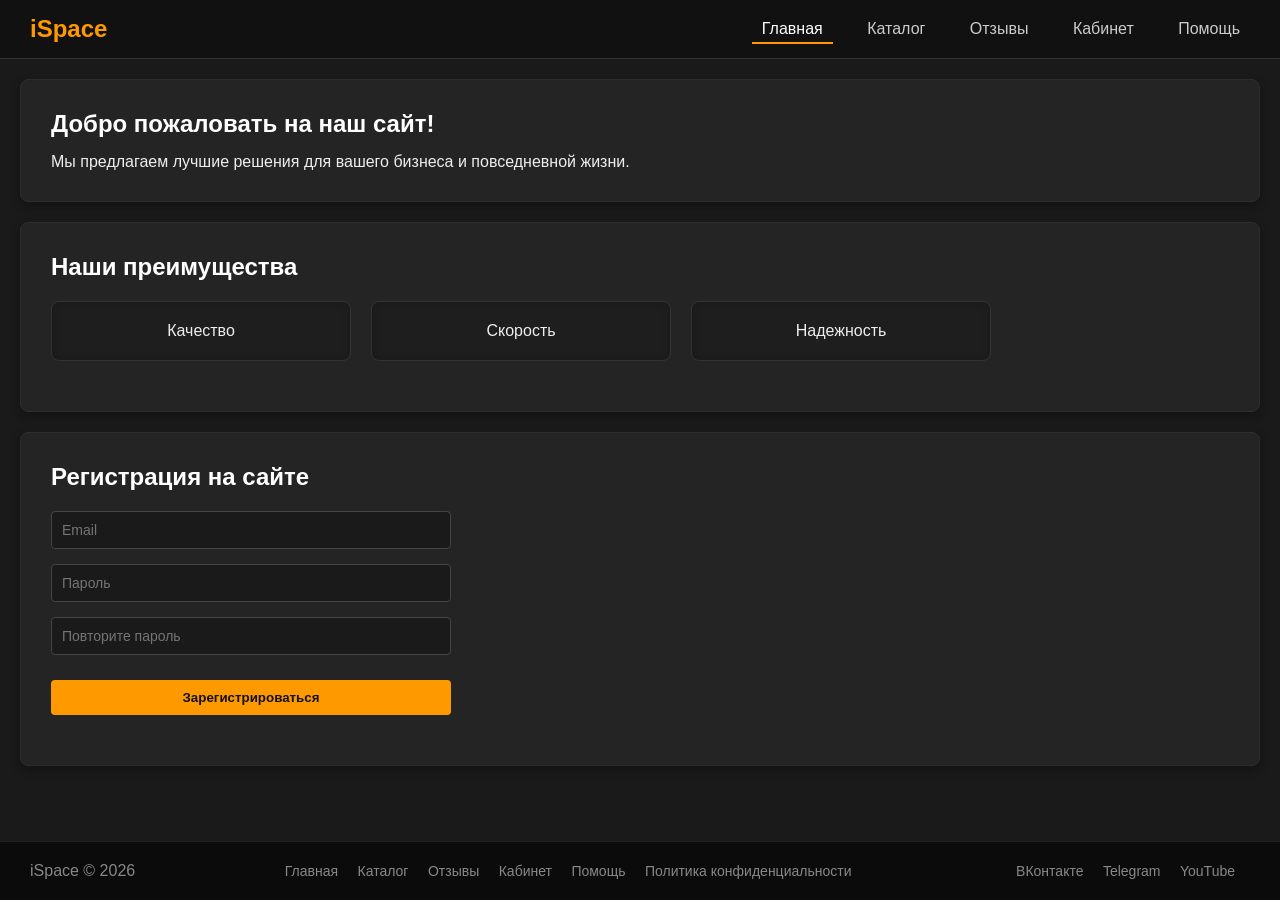
==== index.html @ 2e639643 "Add files via upload" ====
<!DOCTYPE html>
<html lang="ru">
<head>
    <meta charset="UTF-8">
    <meta name="viewport" content="width=device-width, initial-scale=1.0">
    <title>Главная страница</title>
    <link rel="stylesheet" href="style.css">
</head>
<body>
    <header class="header">
        <div class="logo">iSpace</div>
        <nav class="nav">
            <a href="index.html" class="active">Главная</a>
            <a href="catalog.html">Каталог</a>
            <a href="feedback.html">Отзывы</a>
            <a href="akk.html">Кабинет</a>
            <a href="help.html">Помощь</a>
        </nav>
    </header>

    <main>
        <!-- Блок контента 1 -->
        <section class="hero-section">
            <h1>Добро пожаловать на наш сайт!</h1>
            <p>Мы предлагаем лучшие решения для вашего бизнеса и повседневной жизни.</p>
        </section>

        <!-- Блок контента 2 -->
        <section class="features-section">
            <h2>Наши преимущества</h2>
            <div class="grid-container">
                <div class="grid-item">Качество</div>
                <div class="grid-item">Скорость</div>
                <div class="grid-item">Надежность</div>
            </div>
        </section>

        <!-- Блок контента 3 + Форма регистрации перед подвалом -->
        <section class="auth-section">
            <h2>Регистрация на сайте</h2>
            <form class="reg-form" onsubmit="alert('Вы успешно зарегистрировались!'); return false;">
                <input type="email" placeholder="Email" required>
                <input type="password" placeholder="Пароль" required>
                <input type="password" placeholder="Повторите пароль" required>
                <button type="submit" class="btn">Зарегистрироваться</button>
            </form>
        </section>
    </main>

    <footer class="footer">
        <div class="footer-logo">iSpace &copy; 2026</div>
        <div class="footer-links">
            <a href="index.html">Главная</a>
            <a href="catalog.html">Каталог</a>
            <a href="feedback.html">Отзывы</a>
            <a href="akk.html">Кабинет</a>
            <a href="help.html">Помощь</a>
            <a href="#">Политика конфиденциальности</a>
        </div>
        <div class="socials">
            <a href="#">ВКонтакте</a>
            <a href="#">Telegram</a>
            <a href="#">YouTube</a>
        </div>
    </footer>
</body>
</html>
---- style.css ----
/* ==========================================================================
   1. ОБЩИЕ СТИЛИ (ТЁМНАЯ ТЕМА)
   ========================================================================== */
* {
    box-sizing: border-box;
    margin: 0;
    padding: 0;
    font-family: Arial, sans-serif;
}

body {
    background-color: #1a1a1a; /* Глубокий тёмный фон сайта */
    color: #eeeeee; /* Светло-серый текст, приятный для глаз */
    display: flex;
    flex-direction: column;
    min-height: 100vh;
}

main {
    flex: 1;
    padding: 20px;
}

/* ==========================================================================
   2. ШАПКА САЙТА (FLEXBOX)
   ========================================================================== */
.header {
    display: flex;
    justify-content: space-between;
    align-items: center;
    background-color: #111111; /* Почти чёрная шапка */
    padding: 15px 30px;
    color: #fff;
    border-bottom: 1px solid #333;
}

.logo {
    font-size: 24px;
    font-weight: bold;
    color: #ff9900; /* Акцентный логотип */
}

.nav a {
    color: #ccc;
    text-decoration: none;
    margin-left: 20px;
    padding: 5px 10px;
    transition: all 0.3s ease;
}

/* Эффект наведения в шапке */
.nav a:hover, .footer-links a:hover, .socials a:hover {
    color: #fff;
    background-color: rgba(255, 153, 0, 0.2); /* Оранжевое свечение вокруг ссылки */
    border-radius: 4px;
}

.nav a.active {
    color: #fff;
    border-bottom: 2px solid #ff9900;
}

/* ==========================================================================
   3. СТРУКТУРНЫЕ БЛОКИ КОНТЕНТА
   ========================================================================== */
.hero-section, .features-section, .auth-section, .catalog-section, 
.feedback-section, .info-block, .profile-section, .user-data-section, 
.help-section, .faq-section {
    background: #242424; /* Тёмно-серые блоки контента */
    padding: 30px;
    margin-bottom: 20px;
    border-radius: 8px;
    box-shadow: 0 4px 10px rgba(0,0,0,0.3); /* Более глубокие тени для объёма */
    border: 1px solid #2d2d2d;
}

/* Изменение заголовков на страницах */
h1, h2, h3 {
    color: #ffffff;
    margin-bottom: 15px;
}

/* ==========================================================================
   4. СЕТКА ДЛЯ КАРТОЧЕК ТОВАРОВ
   ========================================================================== */
.grid-container {
    display: flex;
    flex-direction: row;
    justify-content: flex-start;
    gap: 20px;
    margin: 20px 0;
    flex-wrap: wrap;
}

.grid-item, .product-card {
    background: #1e1e1e; /* Карточки чуть темнее основного блока */
    padding: 20px;
    border: 1px solid #333;
    border-radius: 8px;
    text-align: center;
    width: 300px;
    box-shadow: inset 0 0 10px rgba(0,0,0,0.2);
}

.product-card p {
    color: #ff9900; /* Ценники выделены оранжевым */
    font-weight: bold;
    margin-top: 5px;
}

.product-card img {
    width: 100%;
    height: 180px;
    object-fit: contain;
    border-radius: 4px;
    margin-bottom: 10px;
    background-color: #282828; /* Фон под картинками, чтобы скрыть белые края */
    padding: 5px;
}

/* ==========================================================================
   5. ФОРМЫ, КНОПКИ И ПОЛЯ ВВОДА
   ========================================================================== */
.btn {
    background-color: #ff9900;
    color: #111; /* Тёмный текст на оранжевой кнопке */
    border: none;
    padding: 10px 20px;
    cursor: pointer;
    border-radius: 4px;
    font-weight: bold;
    transition: all 0.3s;
    margin-top: 10px;
}

.btn:hover {
    background-color: #fff;
    color: #ff9900; /* Переворот цветов при наведении */
}

.reg-form, .help-form {
    display: flex;
    flex-direction: column;
    max-width: 400px;
    gap: 15px;
    margin: 20px 0;
}

/* Тёмные поля ввода */
.reg-form input, .help-form select, .help-form textarea {
    padding: 10px;
    background-color: #1a1a1a;
    border: 1px solid #444;
    border-radius: 4px;
    color: #fff;
    font-size: 14px;
}

.reg-form input:focus, .help-form select:focus, .help-form textarea:focus {
    outline: none;
    border-color: #ff9900; /* Подсветка активного поля */
}

/* ==========================================================================
   6. СТРАНИЦА ОТЗЫВОВ И ЛИЧНЫЙ КАБИНЕТ
   ========================================================================== */
.feedback-container {
    display: flex;
    flex-direction: column;
    gap: 15px;
    margin-top: 20px;
}

.review-card {
    display: flex;
    gap: 15px;
    background: #1e1e1e;
    padding: 15px;
    border-left: 5px solid #555;
    border-radius: 4px;
    align-items: center;
}

.review-card.positive { border-left-color: #2ecc71; }
.review-card.negative { border-left-color: #e74c3c; }

.review-card img {
    border-radius: 50%;
    width: 60px;
    height: 60px;
}

.profile-card {
    display: flex;
    align-items: center;
    gap: 20px;
}

.profile-avatar {
    border-radius: 50%;
    width: 100px;
    border: 2px solid #ff9900;
}

.user-data-section {
    display: flex;
    gap: 30px;
    flex-wrap: wrap;
}

.history-block, .my-reviews-block {
    flex: 1;
    min-width: 250px;
}

.history-block ul {
    padding-left: 20px;
    margin-top: 10px;
}

.mini-review {
    margin-top: 10px;
    padding: 10px;
    background: #1a1a1a;
    border-radius: 4px;
    border: 1px solid #333;
}

/* ==========================================================================
   7. JAVASCRIPT FAQ И ПОДВАЛ
   ========================================================================== */
.hidden { display: none; }

.faq-toggle {
    background: none;
    border: none;
    color: #ff9900; /* Ссылка FAQ стала оранжевой */
    cursor: pointer;
    font-size: 16px;
    text-align: left;
    padding: 10px 0;
}

.faq-toggle:hover { text-decoration: underline; color: #fff; }

.faq-content {
    padding: 15px;
    background: #1a1a1a;
    border-radius: 4px;
    margin-top: 5px;
    border: 1px solid #333;
}

.footer {
    background-color: #0b0b0b; /* Самый тёмный подвал */
    color: #888;
    padding: 20px 30px;
    display: flex;
    flex-wrap: wrap;
    justify-content: space-between;
    align-items: center;
    gap: 15px;
    margin-top: auto;
    border-top: 1px solid #222;
}

.footer-links a, .socials a {
    color: #888;
    text-decoration: none;
    margin-right: 15px;
    font-size: 14px;
}

/* ==========================================================================
   8. АДАПТИВНОСТЬ ПОД МОБИЛЬНЫЕ УСТРОЙСТВА
   ========================================================================== */
@media (max-width: 768px) {
    .header, .footer {
        flex-direction: column;
        text-align: center;
        gap: 15px;
    }
    
    .nav {
        display: flex;
        flex-direction: column;
        gap: 10px;
    }
    
    .nav a {
        margin-left: 0;
    }

    .profile-card {
        flex-direction: column;
        text-align: center;
    }

    .grid-container {
        justify-content: center;
    }

    .grid-item, .product-card {
        width: 100%;
    }
}
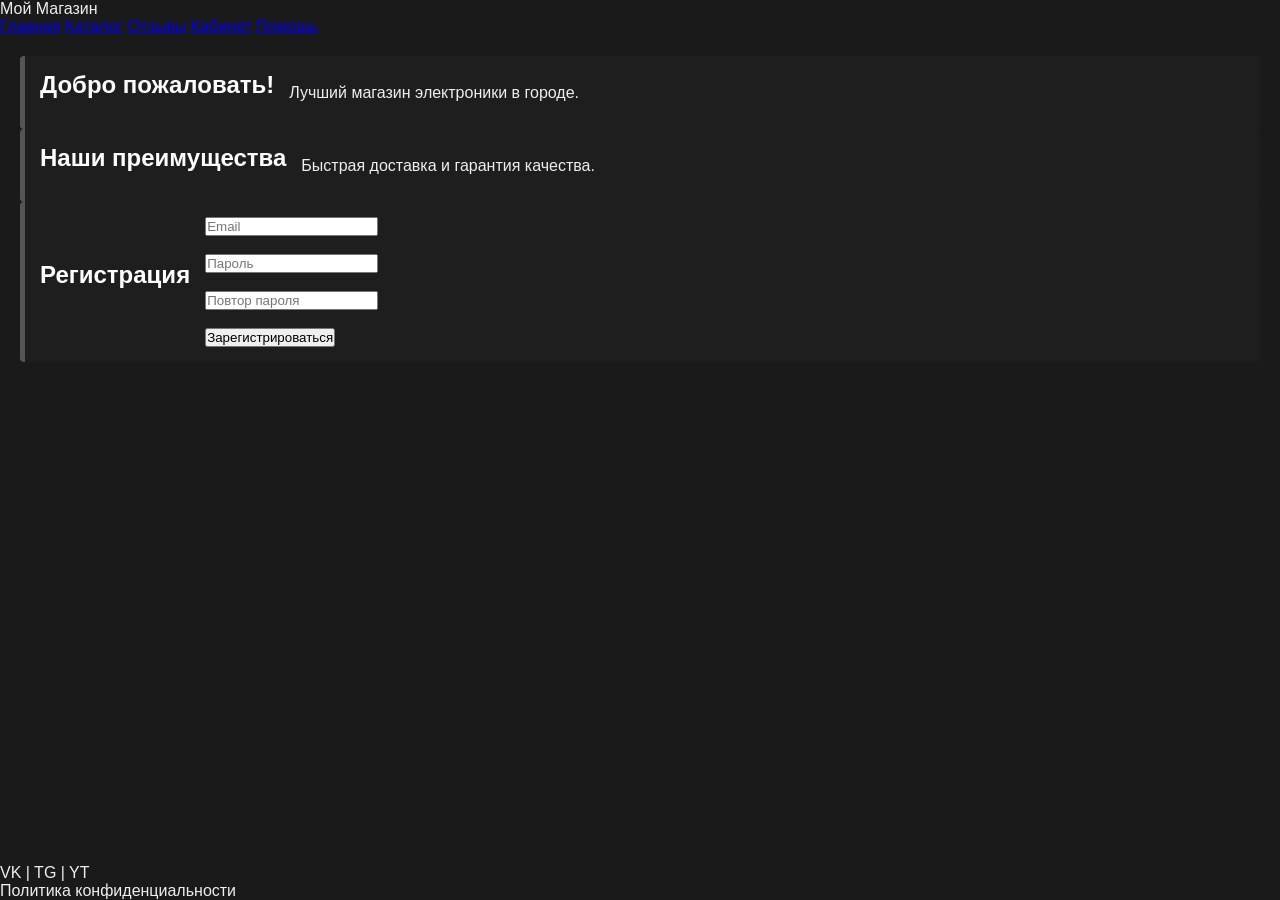
==== commit a11b86a3: "Add files via upload" ====
--- a/index.html
+++ b/index.html
@@ -2,15 +2,14 @@
 <html lang="ru">
 <head>
     <meta charset="UTF-8">
-    <meta name="viewport" content="width=device-width, initial-scale=1.0">
     <title>Главная страница</title>
     <link rel="stylesheet" href="style.css">
 </head>
 <body>
-    <header class="header">
-        <div class="logo">iSpace</div>
-        <nav class="nav">
-            <a href="index.html" class="active">Главная</a>
+    <header>
+        <div>Мой Магазин</div>
+        <nav>
+            <a href="index.html">Главная</a>
             <a href="catalog.html">Каталог</a>
             <a href="feedback.html">Отзывы</a>
             <a href="akk.html">Кабинет</a>
@@ -18,50 +17,23 @@
         </nav>
     </header>
 
-    <main>
-        <!-- Блок контента 1 -->
-        <section class="hero-section">
-            <h1>Добро пожаловать на наш сайт!</h1>
-            <p>Мы предлагаем лучшие решения для вашего бизнеса и повседневной жизни.</p>
-        </section>
-
-        <!-- Блок контента 2 -->
-        <section class="features-section">
-            <h2>Наши преимущества</h2>
-            <div class="grid-container">
-                <div class="grid-item">Качество</div>
-                <div class="grid-item">Скорость</div>
-                <div class="grid-item">Надежность</div>
-            </div>
-        </section>
-
-        <!-- Блок контента 3 + Форма регистрации перед подвалом -->
-        <section class="auth-section">
-            <h2>Регистрация на сайте</h2>
-            <form class="reg-form" onsubmit="alert('Вы успешно зарегистрировались!'); return false;">
-                <input type="email" placeholder="Email" required>
-                <input type="password" placeholder="Пароль" required>
-                <input type="password" placeholder="Повторите пароль" required>
-                <button type="submit" class="btn">Зарегистрироваться</button>
+    <main class="container">
+        <section class="review-card"><h2>Добро пожаловать!</h2><p>Лучший магазин электроники в городе.</p></section>
+        <section class="review-card"><h2>Наши преимущества</h2><p>Быстрая доставка и гарантия качества.</p></section>
+        <section class="review-card">
+            <h2>Регистрация</h2>
+            <form>
+                <input type="email" placeholder="Email"><br><br>
+                <input type="password" placeholder="Пароль"><br><br>
+                <input type="password" placeholder="Повтор пароля"><br><br>
+                <button type="button" onclick="alert('Регистрация успешна!')">Зарегистрироваться</button>
             </form>
         </section>
     </main>
 
-    <footer class="footer">
-        <div class="footer-logo">iSpace &copy; 2026</div>
-        <div class="footer-links">
-            <a href="index.html">Главная</a>
-            <a href="catalog.html">Каталог</a>
-            <a href="feedback.html">Отзывы</a>
-            <a href="akk.html">Кабинет</a>
-            <a href="help.html">Помощь</a>
-            <a href="#">Политика конфиденциальности</a>
-        </div>
-        <div class="socials">
-            <a href="#">ВКонтакте</a>
-            <a href="#">Telegram</a>
-            <a href="#">YouTube</a>
-        </div>
+    <footer>
+        <p>VK | TG | YT</p>
+        <p>Политика конфиденциальности</p>
     </footer>
 </body>
 </html>
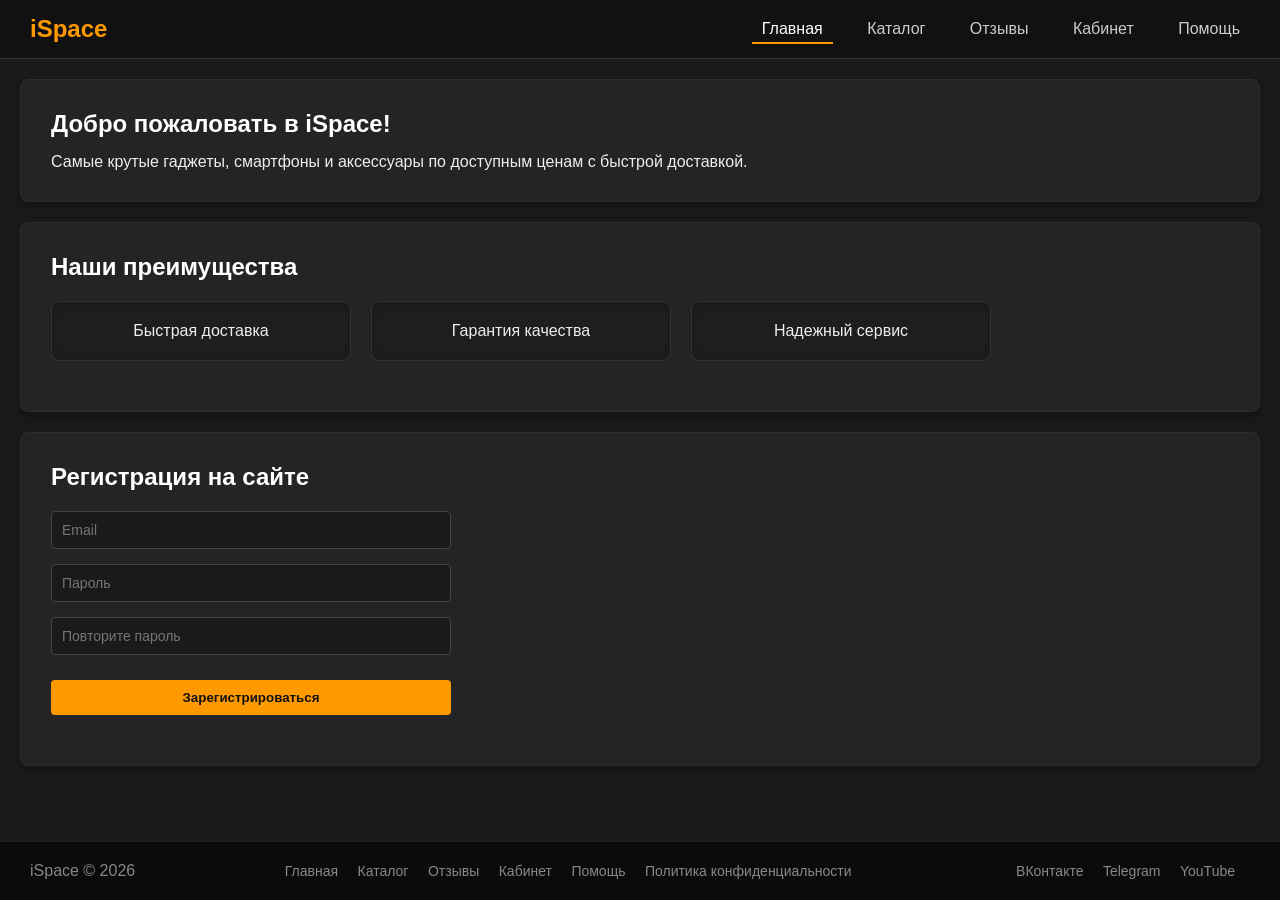
==== commit 1be3acf8: "Add files via upload" ====
--- a/index.html
+++ b/index.html
@@ -2,14 +2,15 @@
 <html lang="ru">
 <head>
     <meta charset="UTF-8">
-    <title>Главная страница</title>
+    <meta name="viewport" content="width=device-width, initial-scale=1.0">
+    <title>iSpace — Главная страница</title>
     <link rel="stylesheet" href="style.css">
 </head>
 <body>
-    <header>
-        <div>Мой Магазин</div>
-        <nav>
-            <a href="index.html">Главная</a>
+    <header class="header">
+        <div class="logo">iSpace</div>
+        <nav class="nav">
+            <a href="index.html" class="active">Главная</a>
             <a href="catalog.html">Каталог</a>
             <a href="feedback.html">Отзывы</a>
             <a href="akk.html">Кабинет</a>
@@ -17,23 +18,50 @@
         </nav>
     </header>
 
-    <main class="container">
-        <section class="review-card"><h2>Добро пожаловать!</h2><p>Лучший магазин электроники в городе.</p></section>
-        <section class="review-card"><h2>Наши преимущества</h2><p>Быстрая доставка и гарантия качества.</p></section>
-        <section class="review-card">
-            <h2>Регистрация</h2>
-            <form>
-                <input type="email" placeholder="Email"><br><br>
-                <input type="password" placeholder="Пароль"><br><br>
-                <input type="password" placeholder="Повтор пароля"><br><br>
-                <button type="button" onclick="alert('Регистрация успешна!')">Зарегистрироваться</button>
+    <main>
+        <!-- Блок контента 1 -->
+        <section class="hero-section">
+            <h1>Добро пожаловать в iSpace!</h1>
+            <p>Самые крутые гаджеты, смартфоны и аксессуары по доступным ценам с быстрой доставкой.</p>
+        </section>
+
+        <!-- Блок контента 2 -->
+        <section class="features-section">
+            <h2>Наши преимущества</h2>
+            <div class="grid-container">
+                <div class="grid-item">Быстрая доставка</div>
+                <div class="grid-item">Гарантия качества</div>
+                <div class="grid-item">Надежный сервис</div>
+            </div>
+        </section>
+
+        <!-- Блок контента 3 + Форма регистрации -->
+        <section class="auth-section">
+            <h2>Регистрация на сайте</h2>
+            <form class="reg-form" onsubmit="alert('Вы успешно зарегистрировались!'); return false;">
+                <input type="email" placeholder="Email" required>
+                <input type="password" placeholder="Пароль" required>
+                <input type="password" placeholder="Повторите пароль" required>
+                <button type="submit" class="btn">Зарегистрироваться</button>
             </form>
         </section>
     </main>
 
-    <footer>
-        <p>VK | TG | YT</p>
-        <p>Политика конфиденциальности</p>
+    <footer class="footer">
+        <div class="footer-logo">iSpace &copy; 2026</div>
+        <div class="footer-links">
+            <a href="index.html">Главная</a>
+            <a href="catalog.html">Каталог</a>
+            <a href="feedback.html">Отзывы</a>
+            <a href="akk.html">Кабинет</a>
+            <a href="help.html">Помощь</a>
+            <a href="#">Политика конфиденциальности</a>
+        </div>
+        <div class="socials">
+            <a href="#">ВКонтакте</a>
+            <a href="#">Telegram</a>
+            <a href="#">YouTube</a>
+        </div>
     </footer>
 </body>
 </html>
